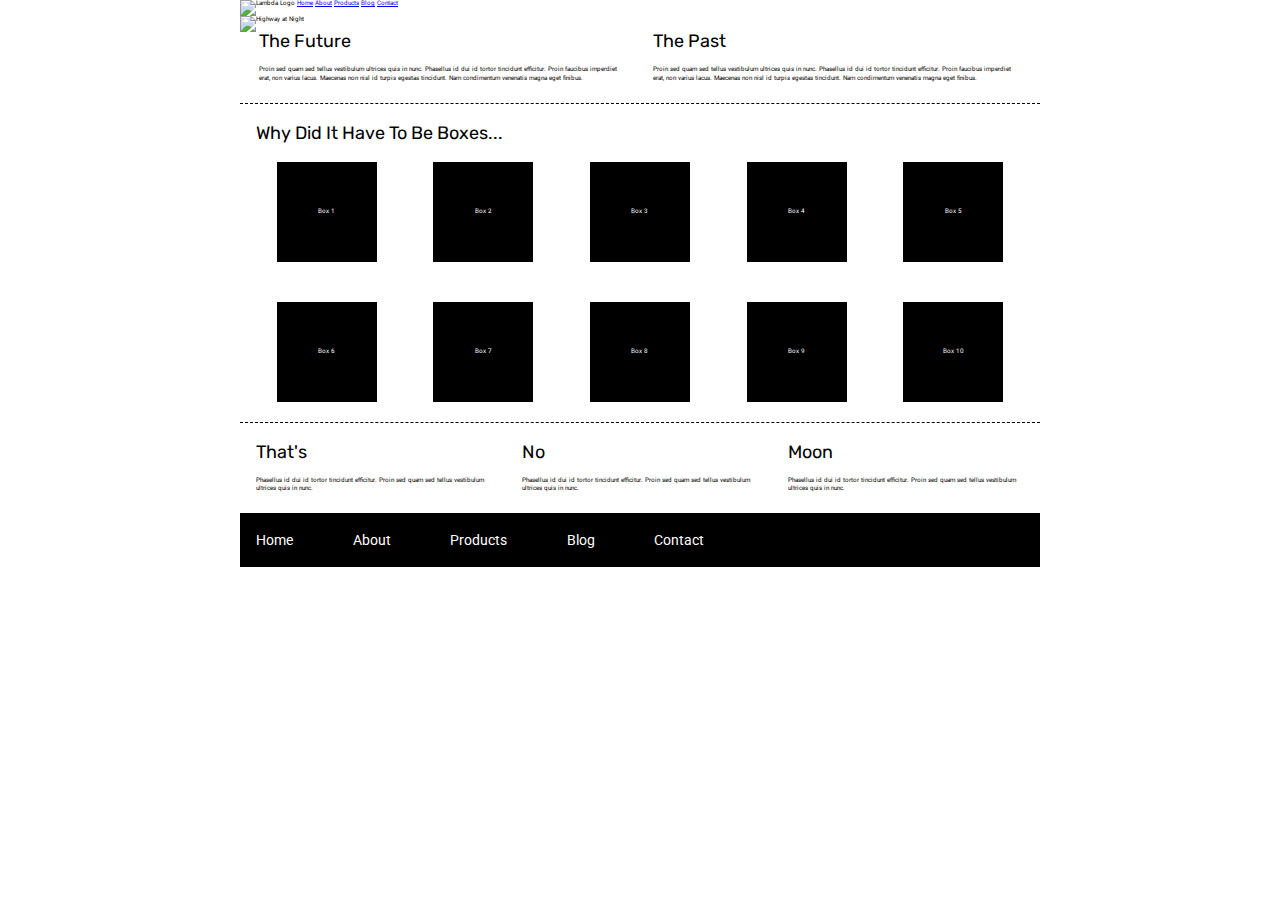
==== index.html @ 91a10098 "Added html for header and nav" ====
<!doctype html>

<html lang="en">
<head>
  <meta charset="utf-8">

  <title>Sprint Challenge - Home</title>

  <link href="https://fonts.googleapis.com/css?family=Roboto|Rubik" rel="stylesheet">
  <link rel="stylesheet" href="style/index.css">

</head>

<body>
    <div class="container">
        <header>
            <nav>
                <img id = "lambda-image" src = "assets/lambda-black.png" alt = "Lambda Logo">
                <a href = "index.html"> Home</a>
                <a href = "about.html"> About</a>
                <a href = "products.html"> Products</a>
                <a href = "Blog.html"> Blog</a>
                <a href = "contact.html"> Contact</a>
            </nav>
            <img id = "highway-image" src = "assets/jumbo.jpg" alt = "Highway at Night">
        </header>
        <section class="top-content">
            <div class="text-container">
                <h2>The Future</h2>
                <p>Proin sed quam sed tellus vestibulum ultrices quis in nunc. Phasellus id dui id tortor tincidunt efficitur. Proin faucibus imperdiet erat, non varius lacus. Maecenas non nisl id turpis egestas tincidunt. Nam condimentum venenatis magna eget finibus.</p>
            </div>
            <div class="text-container">
                <h2>The Past</h2>
                <p>Proin sed quam sed tellus vestibulum ultrices quis in nunc. Phasellus id dui id tortor tincidunt efficitur. Proin faucibus imperdiet erat, non varius lacus. Maecenas non nisl id turpis egestas tincidunt. Nam condimentum venenatis magna eget finibus.</p>
            </div>
        </section>
        
        <section class="middle-content">
        
            <h2>Why Did It Have To Be Boxes...</h2>
            
            <div class="boxes">
                <div class="box">Box 1</div>
                <div class="box">Box 2</div>
                <div class="box">Box 3</div>
                <div class="box">Box 4</div>
                <div class="box">Box 5</div>
                <div class="box">Box 6</div>
                <div class="box">Box 7</div>
                <div class="box">Box 8</div>
                <div class="box">Box 9</div>
                <div class="box">Box 10</div>
            </div>
        
        </section>

        <section class="bottom-content">

            <div class="text-container">
                <h2>That's</h2>
                <p>Phasellus id dui id tortor tincidunt efficitur. Proin sed quam sed tellus vestibulum ultrices quis in nunc.</p>
            </div>
            <div class="text-container">
                <h2>No</h2>
                <p>Phasellus id dui id tortor tincidunt efficitur. Proin sed quam sed tellus vestibulum ultrices quis in nunc.</p>
            </div>
            <div class="text-container">
                <h2>Moon</h2>
                <p>Phasellus id dui id tortor tincidunt efficitur. Proin sed quam sed tellus vestibulum ultrices quis in nunc.</p>
            </div>

        </section>
        
        <footer>
            <nav>
                <a href = "index.html"> Home</a>
                <a href = "about.html"> About</a>
                <a href = "products.html"> Products</a>
                <a href = "Blog.html"> Blog</a>
                <a href = "contact.html"> Contact</a>
            </nav>
        </footer>
    </div><!-- container -->        
</body>
</html>
---- style/index.css ----
/* http://meyerweb.com/eric/tools/css/reset/ 
   v2.0 | 20110126
   License: none (public domain)
*/

html, body, div, span, applet, object, iframe,
h1, h2, h3, h4, h5, h6, p, blockquote, pre,
a, abbr, acronym, address, big, cite, code,
del, dfn, em, img, ins, kbd, q, s, samp,
small, strike, strong, sub, sup, tt, var,
b, u, i, center,
dl, dt, dd, ol, ul, li,
fieldset, form, label, legend,
table, caption, tbody, tfoot, thead, tr, th, td,
article, aside, canvas, details, embed, 
figure, figcaption, footer, header, hgroup, 
menu, nav, output, ruby, section, summary,
time, mark, audio, video {
	margin: 0;
	padding: 0;
	border: 0;
	font-size: 100%;
	font: inherit;
	vertical-align: baseline;
}
/* HTML5 display-role reset for older browsers */
article, aside, details, figcaption, figure, 
footer, header, hgroup, menu, nav, section {
	display: block;
}
body {
	line-height: 1;
}
ol, ul {
	list-style: none;
}
blockquote, q {
	quotes: none;
}
blockquote:before, blockquote:after,
q:before, q:after {
	content: '';
	content: none;
}
table {
	border-collapse: collapse;
	border-spacing: 0;
}

* {
    box-sizing: border-box;
}

html, body {
    /* height: 100%; */
    font-family: 'Roboto', sans-serif;
    font-size: 62.5%;
}
/* ------------------------------------------------------------------------ */
h1, h2, h3, h4, h5 {
    font-size: 1.8rem;
    margin-bottom: 1.5rem;
    font-family: 'Rubik', sans-serif;
}

p {
    line-height: 1.4;
}

.container {
    max-width: 800px;
    margin: 0 auto;
}
header{
    display: flex;
    width: 100%; 
    flex-direction: column;
    justify-content: space-evenly;
    align-items: flex-start;
}
.top-content {
    display: flex;
    flex-wrap: wrap;
    justify-content: space-evenly;
    margin-bottom: 20px;
    border-bottom: 1px dashed black;
}

.top-content .text-container {
    width: 48%;
    padding: 0 1%;
    padding-bottom: 20px;  
}

.middle-content {
    margin-bottom: 20px;
    border-bottom: 1px dashed black;
}

.middle-content h2 {
    padding: 0 2%;
    margin-bottom: 0;
}

.middle-content .boxes {
    display: flex;
    flex-wrap: wrap;
    justify-content: space-evenly;
}

.middle-content .boxes .box {
    width: 12.5%;
    height: 100px;
    background: black;
    margin: 20px 2.5%;
    color: white;
    display: flex;
    align-items: center;
    justify-content: center;
}

.bottom-content {
    display: flex;
    margin: 0 2% 20px;
    justify-content: space-around;
}

.bottom-content .text-container {
    padding-right: 4%;
}

.bottom-content .text-container:last-child {
    padding-right: 0;
}

footer {
    width: 100%;
    background: black;
}

footer nav {
    width: 60%;
    display: flex;
    justify-content: space-between;
    align-items: center;
    padding: 20px 2%;
    font-size: 14px;
}

footer nav a {
    color: white;
    text-decoration: none;
}
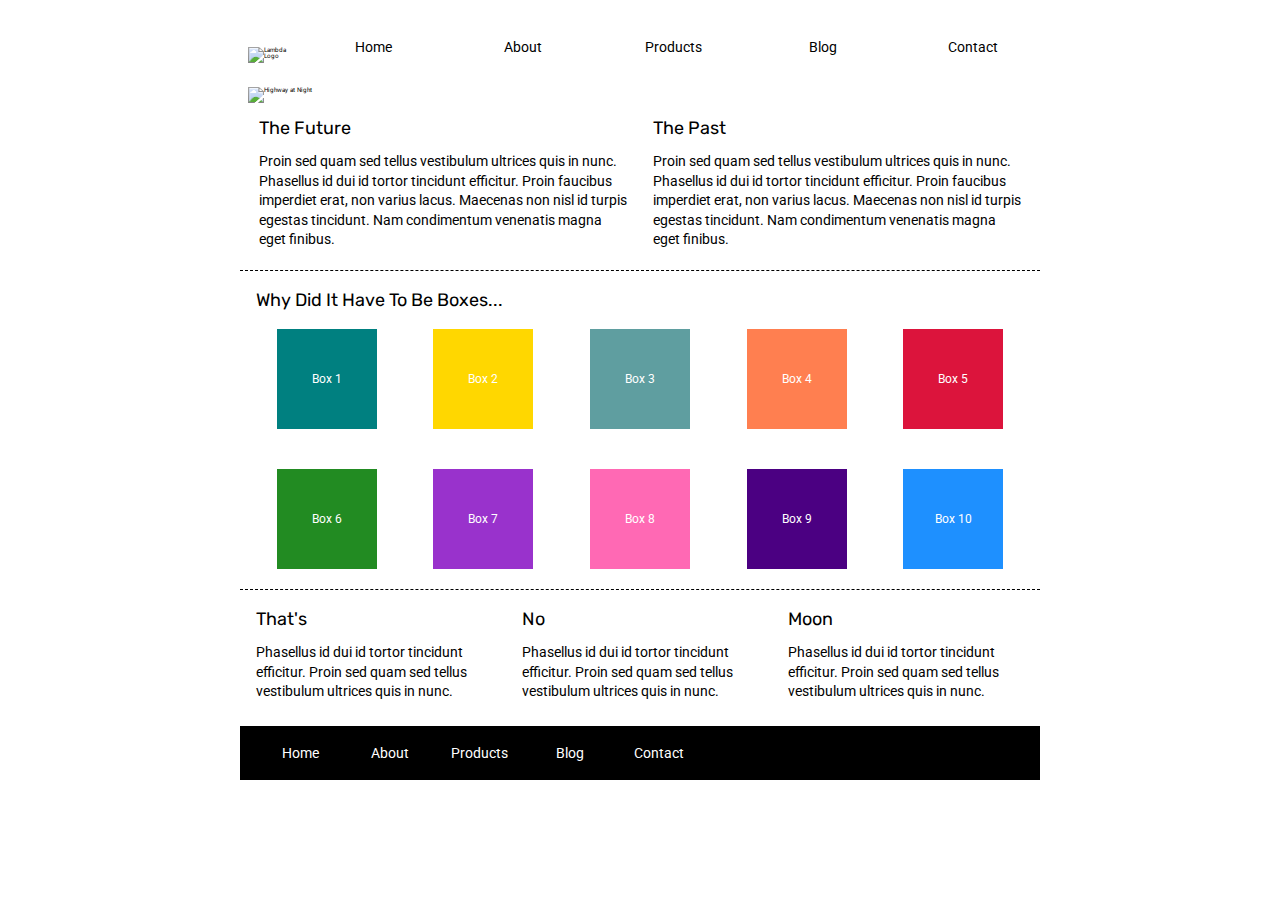
==== commit 7b3bdda9: "Updated box colors and styled header" ====
--- a/index.html
+++ b/index.html
@@ -3,7 +3,7 @@
 <html lang="en">
 <head>
   <meta charset="utf-8">
-
+  <meta name="viewport" content="width=device-width, initial-scale=1.0">
   <title>Sprint Challenge - Home</title>
 
   <link href="https://fonts.googleapis.com/css?family=Roboto|Rubik" rel="stylesheet">
@@ -40,16 +40,16 @@
             <h2>Why Did It Have To Be Boxes...</h2>
             
             <div class="boxes">
-                <div class="box">Box 1</div>
-                <div class="box">Box 2</div>
-                <div class="box">Box 3</div>
-                <div class="box">Box 4</div>
-                <div class="box">Box 5</div>
-                <div class="box">Box 6</div>
-                <div class="box">Box 7</div>
-                <div class="box">Box 8</div>
-                <div class="box">Box 9</div>
-                <div class="box">Box 10</div>
+                <div class = box id ="box1">Box 1</div>
+                <div class = box id ="box2">Box 2</div>
+                <div class = box id ="box3">Box 3</div>
+                <div class = box id ="box4">Box 4</div>
+                <div class = box id ="box5">Box 5</div>
+                <div class = box id ="box6">Box 6</div>
+                <div class = box id ="box7">Box 7</div>
+                <div class = box id ="box8">Box 8</div>
+                <div class = box id ="box9">Box 9</div>
+                <div class = box id ="box10">Box 10</div>
             </div>
         
         </section>
--- a/style/index.css
+++ b/style/index.css
@@ -52,7 +52,7 @@
 }
 
 html, body {
-    /* height: 100%; */
+    height: 100%;
     font-family: 'Roboto', sans-serif;
     font-size: 62.5%;
 }
@@ -65,6 +65,7 @@
 
 p {
     line-height: 1.4;
+    font-size: 1.4rem;
 }
 
 .container {
@@ -75,8 +76,34 @@
     display: flex;
     width: 100%; 
     flex-direction: column;
+    align-items: flex-start;
+    margin: 2% 1%;
+}
+nav{
+    display: flex;
+    width: 100%;
+    flex-direction: row;
+    justify-content: space-between;
+    align-items: baseline;
+    margin: 3% 0%;
+}
+#lambda-image{
+    width: 25%;
+    height: auto;
+    margin-left: 0;
+}
+a {
+    display: flex;
+    width: 75%;
+    flex-direction: row;
     justify-content: space-evenly;
-    align-items: flex-start;
+    font-size: 1.4rem;
+    text-decoration: none;
+    color: black;
+}
+#highway-image{
+    width: 100%;
+    height: auto;
 }
 .top-content {
     display: flex;
@@ -107,18 +134,46 @@
     flex-wrap: wrap;
     justify-content: space-evenly;
 }
-
-.middle-content .boxes .box {
+.box {
     width: 12.5%;
     height: 100px;
-    background: black;
     margin: 20px 2.5%;
     color: white;
     display: flex;
     align-items: center;
     justify-content: center;
-}
-
+    font-size: 1.2rem;
+}
+#box1{
+    background-color: teal;
+}
+#box2 {
+    background: gold;
+}
+#box3 {
+    background: cadetblue;
+}
+#box4 {
+    background:coral;
+}
+#box5 {
+    background:crimson;
+}
+#box6 {
+    background:forestgreen;
+}
+#box7 {
+    background:darkorchid;
+}
+#box8 {
+    background:hotpink;
+}
+#box9 {
+    background:indigo;
+}
+#box10 {
+    background: dodgerblue;
+}
 .bottom-content {
     display: flex;
     margin: 0 2% 20px;
